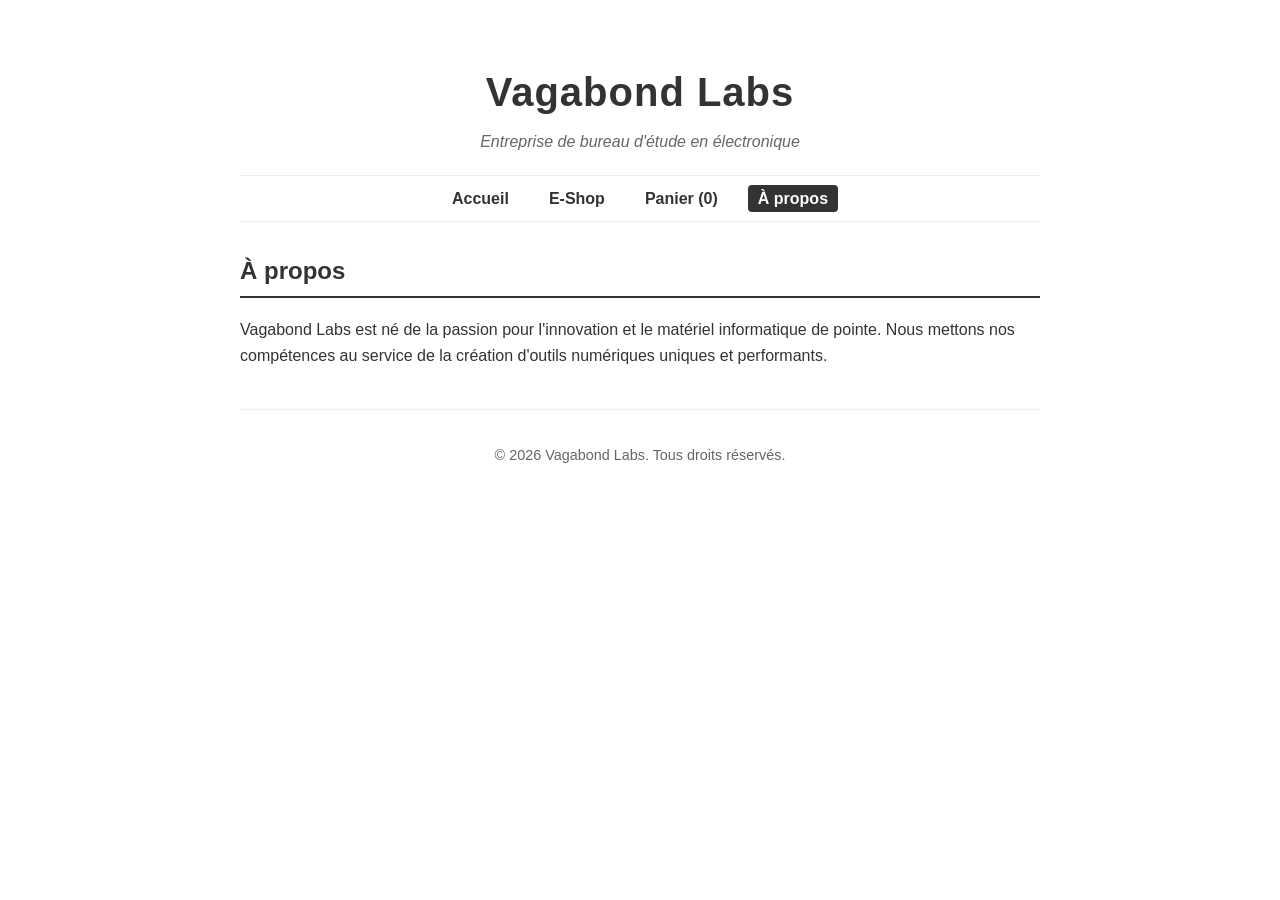
==== apropos.html @ 23954f69 "Maj 18:27 17/09/2026" ====
<!DOCTYPE html>
<html lang="fr">
<head>
    <meta charset="UTF-8">
    <meta name="viewport" content="width=device-width, initial-scale=1.0">
    <title>À propos - Vagabond Labs</title>
    <link rel="stylesheet" href="style.css">
</head>
<body>

<div class="container">
    <header>
        <h1>Vagabond Labs</h1>
        <p class="subtitle">Entreprise de bureau d'étude en électronique</p>
    </header>

    <nav class="main-nav">
        <ul>
            <li><a href="index.html">Accueil</a></li>
            <li><a href="eshop.html">E-Shop</a></li>
            <li><a href="panier.html">Panier (<span id="cart-count">0</span>)</a></li>
            <li><a href="apropos.html" class="active">À propos</a></li>
        </ul>
    </nav>

    <section>
        <h2>À propos</h2>
        <p>Vagabond Labs est né de la passion pour l'innovation et le matériel informatique de pointe. Nous mettons nos compétences au service de la création d'outils numériques uniques et performants.</p>
    </section>

    <footer>
        <p>&copy; 2026 Vagabond Labs. Tous droits réservés.</p>
    </footer>
</div>

<script src="app.js"></script>
</body>
</html>
---- style.css ----
body {
    font-family: Arial, sans-serif;
    margin: 0;
    padding: 0;
    background-color: #ffffff;
    color: #333333;
    line-height: 1.6;
}
.container {
    max-width: 800px;
    margin: auto;
    padding: 20px;
}
header {
    text-align: center;
    padding: 40px 0 20px 0;
}
h1 {
    margin: 0;
    font-size: 2.5em;
    letter-spacing: 1px;
}
.subtitle {
    color: #666;
    margin: 5px 0 0 0;
    font-style: italic;
}
section {
    margin-bottom: 40px;
}
h2 {
    border-bottom: 2px solid #333;
    padding-bottom: 5px;
}
ul {
    list-style-type: none;
    padding: 0;
}
li {
    margin-bottom: 15px;
    padding-left: 15px;
    border-left: 3px solid #666;
}
.price {
    font-weight: bold;
    color: #222;
}
footer {
    text-align: center;
    padding: 20px 0;
    font-size: 0.9em;
    color: #666;
    border-top: 1px solid #eee;
}

/* MENU */
.main-nav {
    text-align: center;
    margin-bottom: 30px;
    border-top: 1px solid #eee;
    border-bottom: 1px solid #eee;
    padding: 10px 0;
}
.main-nav ul {
    list-style-type: none;
    padding: 0;
    margin: 0;
    display: flex;
    justify-content: center;
    gap: 20px;
}
.main-nav li {
    margin-bottom: 0 !important;
    padding-left: 0 !important;
    border-left: none !important;
}
.main-nav a {
    text-decoration: none;
    color: #333;
    font-weight: bold;
    font-size: 1em;
    padding: 5px 10px;
    border-radius: 4px;
}
.main-nav a.active, .main-nav a:hover {
    background-color: #333;
    color: #fff;
}

/* E-SHOP & PANIER */
.product-grid {
    display: grid;
    grid-template-columns: repeat(auto-fill, minmax(220px, 1fr));
    gap: 20px;
    margin-top: 20px;
}
.product-card {
    border: 1px solid #ddd;
    padding: 15px;
    border-radius: 5px;
    display: flex;
    flex-direction: column;
    justify-content: space-between;
}
.btn {
    background-color: #333;
    color: white;
    border: none;
    padding: 8px 12px;
    cursor: pointer;
    border-radius: 4px;
    font-weight: bold;
    margin-top: 10px;
}
.btn:hover {
    background-color: #555;
}
.btn-danger {
    background-color: #d9534f;
    padding: 4px 8px;
    font-size: 0.8em;
}
.btn-danger:hover {
    background-color: #c9302c;
}

.cart-table {
    width: 100%;
    border-collapse: collapse;
    margin-top: 20px;
}
.cart-table th, .cart-table td {
    border-bottom: 1px solid #ddd;
    padding: 10px;
    text-align: left;
}
.cart-summary {
    margin-top: 20px;
    text-align: right;
    font-size: 1.2em;
    font-weight: bold;
}

@media (max-width: 480px) {
    .main-nav ul {
        gap: 5px;
    }
    .main-nav a {
        font-size: 0.85em;
        padding: 4px 6px;
    }
}
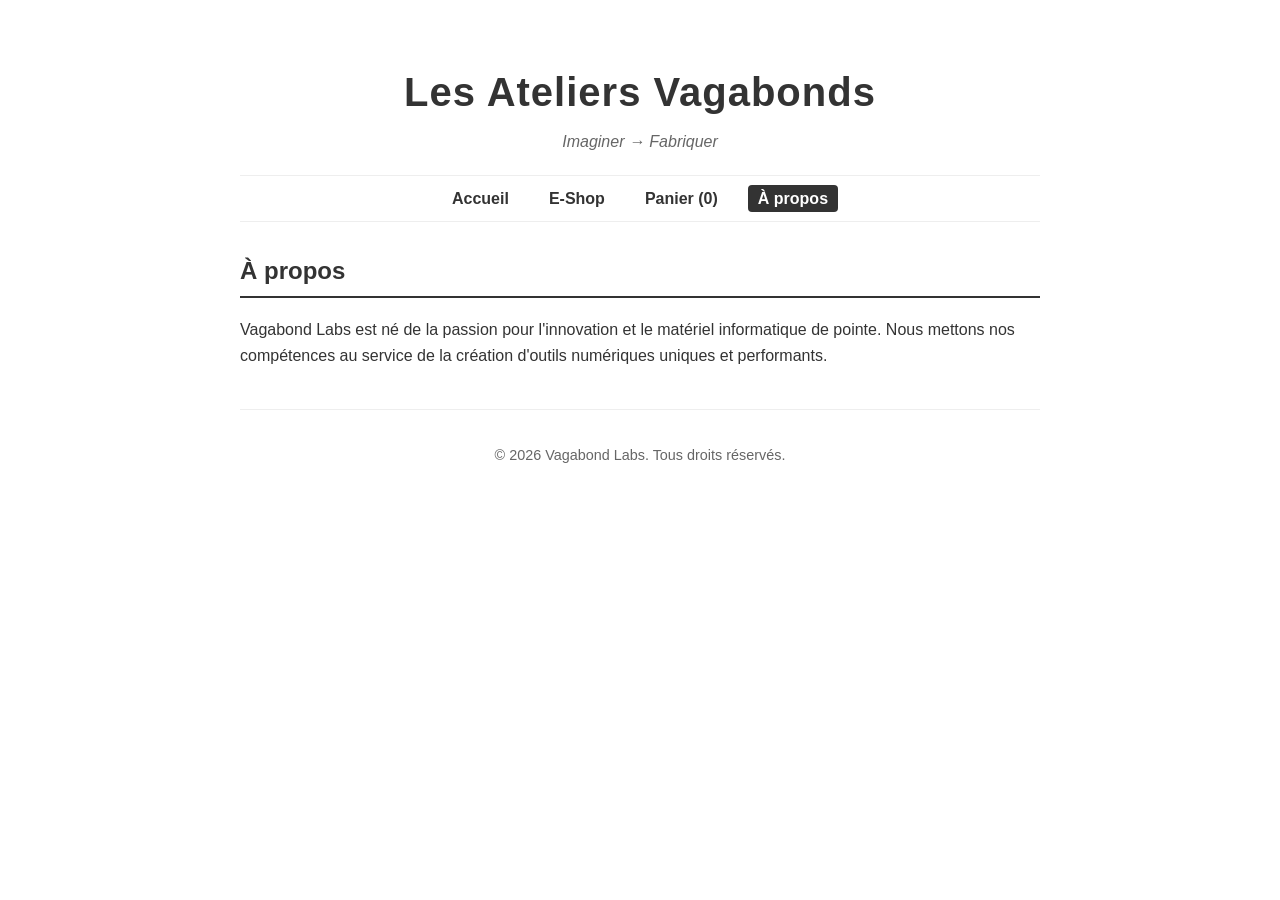
==== commit 650b2777: "Maj 13:40 29/09/2026" ====
--- a/apropos.html
+++ b/apropos.html
@@ -10,8 +10,8 @@
 
 <div class="container">
     <header>
-        <h1>Vagabond Labs</h1>
-        <p class="subtitle">Entreprise de bureau d'étude en électronique</p>
+        <h1>Les Ateliers Vagabonds</h1>
+        <p class="subtitle">Imaginer → Fabriquer</p>
     </header>
 
     <nav class="main-nav">
--- a/style.css
+++ b/style.css
@@ -149,4 +149,96 @@
         font-size: 0.85em;
         padding: 4px 6px;
     }
+}
+
+/* Image du produit dans l'E-Shop */
+.product-img {
+    width: 100%;
+    height: 160px;
+    object-fit: cover;
+    border-radius: 4px;
+    margin-bottom: 10px;
+}
+
+/* Cache tous les onglets par défaut */
+.tab-content {
+    display: none;
+}
+
+/* Affiche uniquement l'onglet actif */
+.tab-content.active {
+    display: block;
+}
+
+
+/* NAVIGATION DES ATELIERS */
+.atelier-nav {
+    display: flex;
+    justify-content: center;
+    gap: 10px;
+    margin: 25px 0;
+}
+
+.atelier-btn {
+    background-color: #fff;
+    color: #333;
+    border: 1px solid #333;
+    padding: 8px 15px;
+    cursor: pointer;
+    border-radius: 4px;
+    font-weight: bold;
+}
+
+.atelier-btn:hover,
+.atelier-btn.active {
+    background-color: #333;
+    color: #fff;
+}
+
+.product-back {
+    background: none;
+    border: none;
+    padding: 0;
+    color: #333;
+    cursor: pointer;
+    font-size: 1em;
+    margin-bottom: 20px;
+}
+
+.product-back:hover {
+    text-decoration: underline;
+}
+
+.product-main {
+    display: grid;
+    grid-template-columns: 1fr 1fr;
+    gap: 40px;
+    margin-top: 20px;
+}
+
+.product-main-image img {
+    width: 100%;
+    max-height: 500px;
+    object-fit: contain;
+    border-radius: 6px;
+}
+
+.product-info h2 {
+    margin-top: 0;
+}
+
+.product-description {
+    margin-top: 50px;
+}
+
+.product-description h2 {
+    margin-bottom: 20px;
+}
+
+.product-detail-view {
+    display: block !important;
+}
+
+.product-detail {
+    width: 100%;
 }
